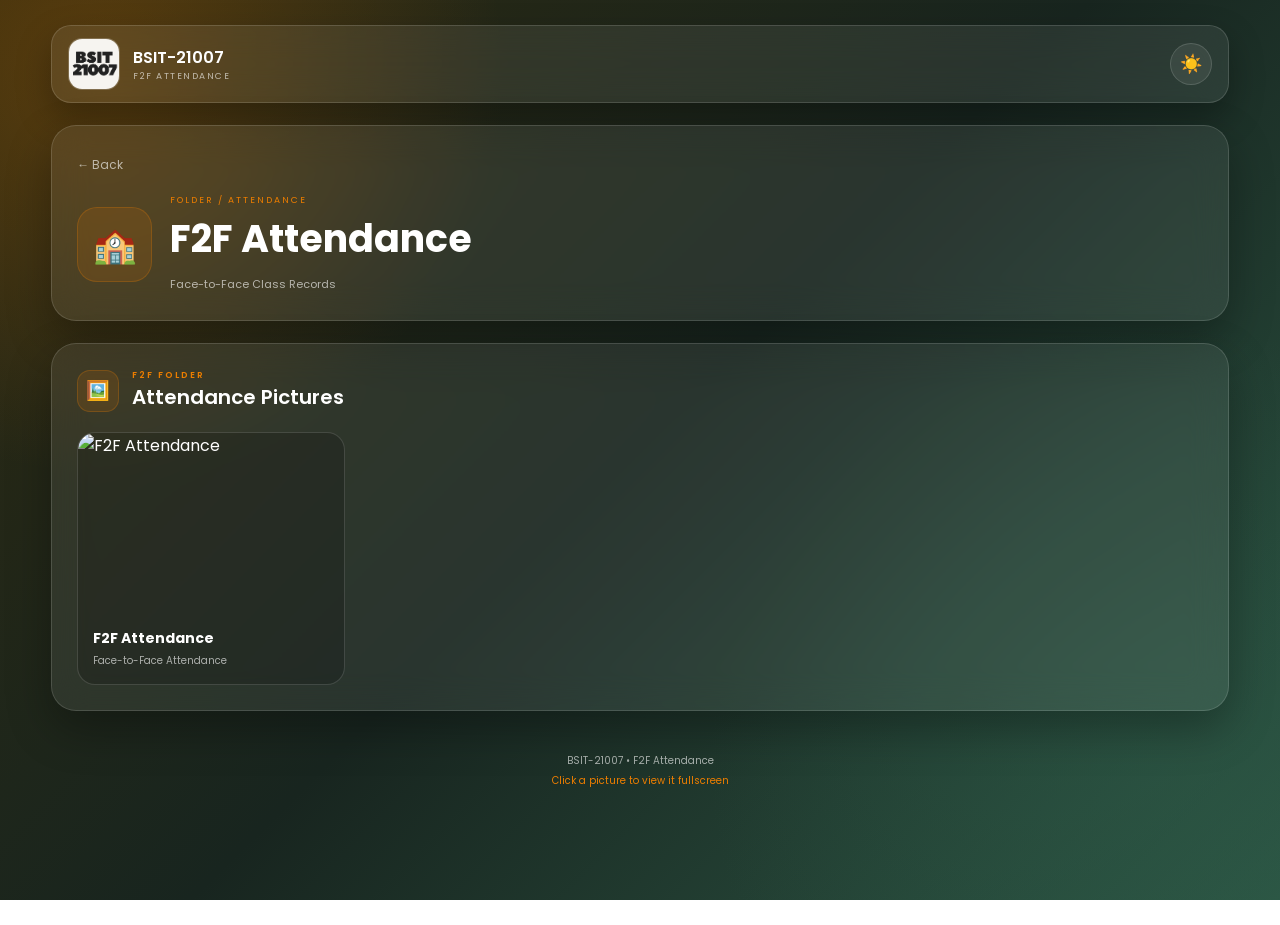
==== f2f.html @ c0df365b "Add files via upload" ====
<!DOCTYPE html>
<html lang="en">

<head>
    <meta charset="UTF-8">

    <meta name="viewport" content="width=device-width, initial-scale=1.0">

    <title>F2F Attendance | BSIT-21007</title>

    <link rel="stylesheet" href="style.css">

    <link
        rel="shortcut icon"
        href="images/BSIT.png"
        type="image/png"
    >
</head>

<body>

    <header class="navbar">

        <div class="nav-left">

            <div class="logo-box">
                <img
                    src="images/BSIT.png"
                    alt="BSIT Logo"
                >
            </div>

            <div class="brand">
                <h2>BSIT-21007</h2>
                <p>F2F ATTENDANCE</p>
            </div>

        </div>

        <button
            id="themeToggle"
            class="theme-btn"
            title="Toggle Dark / Light Mode"
        >
            <span id="themeIcon">☀️</span>
        </button>

    </header>


    <main class="container">

        <section class="page-header glass">

            <a href="index.html" class="back-button">
                ← Back
            </a>

            <div class="page-title">

                <div class="large-folder-icon">
                    🏫
                </div>

                <div>
                    <p>FOLDER / ATTENDANCE</p>

                    <h1>F2F Attendance</h1>

                    <span>
                        Face-to-Face Class Records
                    </span>
                </div>

            </div>

        </section>


        <section class="glass section">

            <div class="section-heading">

                <div class="section-icon">
                    🖼️
                </div>

                <div>
                    <p>F2F FOLDER</p>
                    <h2>Attendance Pictures</h2>
                </div>

            </div>


            <div class="attendance-grid">


                <!-- 📸 UPLOAD/ADD F2F PICTURE HERE -->

                <div class="attendance-card">

                    <img
                        src="f2f/f2fatt.jpg"
                        alt="F2F Attendance"
                        class="clickable-image"
                    >

                    <div class="attendance-info">

                        <h3>F2F Attendance</h3>

                        <p>
                            Face-to-Face Attendance
                        </p>

                    </div>

                </div>


                <!-- 📸 COPY THE BLOCK ABOVE TO ADD ANOTHER F2F PICTURE -->


            </div>

        </section>


        <footer>

            <p>
                BSIT-21007 • F2F Attendance
            </p>

            <span>
                Click a picture to view it fullscreen
            </span>

        </footer>

    </main>


    <div id="imageViewer" class="image-viewer">

        <button
            id="closeViewer"
            class="close-viewer"
        >
            ✕
        </button>

        <img
            id="fullImage"
            src=""
            alt="Full Screen Image"
        >

    </div>


    <script src="script.js"></script>

</body>

</html>
---- style.css ----
@import url(
    'https://fonts.googleapis.com/css2?family=Poppins:wght@300;400;500;600;700&display=swap'
);


/* =====================================================
   RESET
   ===================================================== */

* {

    margin: 0;

    padding: 0;

    box-sizing: border-box;

}


/* =====================================================
   DARK MODE
   THIS IS THE DEFAULT
   ===================================================== */

:root {

    --bg-1: #2E2910;

    --bg-2: #18251F;

    --bg-3: #2C5745;

    --orange: #EB7D00;

    --cream: #EBE3A7;

    --text: #ffffff;

    --muted: rgba(255,255,255,0.62);

    --glass: rgba(255,255,255,0.075);

    --glass-hover: rgba(255,255,255,0.12);

    --border: rgba(255,255,255,0.14);

    --shadow: rgba(0,0,0,0.30);

}


/* =====================================================
   LIGHT MODE
   ===================================================== */

body.light {

    --bg-1: #EBE3A7;

    --bg-2: #F6F1D0;

    --bg-3: #D8E6DE;

    --text: #2E2910;

    --muted: rgba(46,41,16,0.62);

    --glass: rgba(255,255,255,0.42);

    --glass-hover: rgba(255,255,255,0.62);

    --border: rgba(46,41,16,0.12);

    --shadow: rgba(46,41,16,0.15);

}


/* =====================================================
   BODY
   ===================================================== */

body {

    min-height: 100vh;

    font-family: 'Poppins', sans-serif;

    color: var(--text);

    background:

        radial-gradient(
            circle at 8% 8%,
            rgba(235,125,0,0.24),
            transparent 28%
        ),

        radial-gradient(
            circle at 90% 85%,
            rgba(44,87,69,0.45),
            transparent 32%
        ),

        linear-gradient(
            135deg,
            var(--bg-1),
            var(--bg-2),
            var(--bg-3)
        );

    background-attachment: fixed;

    transition:
        color 0.3s ease;

}


/* =====================================================
   NAVBAR
   ===================================================== */

.navbar {

    width: 92%;

    max-width: 1200px;

    margin: 25px auto 0;

    padding: 12px 16px;

    display: flex;

    justify-content: space-between;

    align-items: center;

    background: var(--glass);

    backdrop-filter: blur(18px);

    -webkit-backdrop-filter: blur(18px);

    border: 1px solid var(--border);

    border-radius: 20px;

    box-shadow:
        0 15px 35px var(--shadow);

}


.nav-left {

    display: flex;

    align-items: center;

    gap: 13px;

}


/* =====================================================
   LOGO
   ===================================================== */

.logo-box {

    width: 52px;

    height: 52px;

    overflow: hidden;

    border-radius: 14px;

    border: 1px solid var(--border);

    background: rgba(255,255,255,0.08);

}


.logo-box img {

    width: 100%;

    height: 100%;

    display: block;

    object-fit: cover;

}


/* =====================================================
   BRAND
   ===================================================== */

.brand h2 {

    font-size: 16px;

    font-weight: 600;

}


.brand p {

    font-size: 9px;

    color: var(--muted);

    letter-spacing: 1.5px;

}


/* =====================================================
   THEME BUTTON
   ===================================================== */

.theme-btn {

    width: 42px;

    height: 42px;

    border: 1px solid var(--border);

    border-radius: 50%;

    background: var(--glass);

    color: var(--text);

    cursor: pointer;

    font-size: 18px;

    transition: 0.25s;

}


.theme-btn:hover {

    transform: rotate(20deg) scale(1.05);

    background: var(--glass-hover);

}


/* =====================================================
   MAIN CONTAINER
   ===================================================== */

.container {

    width: 92%;

    max-width: 1200px;

    margin: auto;

    padding: 22px 0 35px;

}


/* =====================================================
   GLASS
   ===================================================== */

.glass {

    background: var(--glass);

    backdrop-filter: blur(18px);

    -webkit-backdrop-filter: blur(18px);

    border: 1px solid var(--border);

    box-shadow:
        0 18px 45px var(--shadow);

}


/* =====================================================
   HERO
   ===================================================== */

.hero {

    min-height: 220px;

    padding: 35px;

    border-radius: 28px;

    display: flex;

    align-items: center;

    justify-content: space-between;

    gap: 25px;

    margin-bottom: 22px;

}


.eyebrow {

    color: var(--orange);

    font-size: 10px;

    font-weight: 600;

    letter-spacing: 3px;

    margin-bottom: 10px;

}


.hero h1 {

    font-size: clamp(
        32px,
        6vw,
        55px
    );

    line-height: 1.05;

    font-weight: 700;

}


.hero h1 span {

    display: block;

    color: var(--cream);

}


.hero-description {

    max-width: 650px;

    margin-top: 18px;

    color: var(--muted);

    font-size: 13px;

    line-height: 1.8;

}


.hero-icon {

    width: 100px;

    height: 100px;

    flex-shrink: 0;

    display: flex;

    align-items: center;

    justify-content: center;

    font-size: 48px;

    border-radius: 28px;

    background:
        rgba(235,125,0,0.12);

    border:
        1px solid rgba(235,125,0,0.25);

}


/* =====================================================
   SECTIONS
   ===================================================== */

.section {

    padding: 25px;

    border-radius: 25px;

    margin-bottom: 22px;

}


/* =====================================================
   SECTION HEADING
   ===================================================== */

.section-heading {

    display: flex;

    align-items: center;

    gap: 13px;

    margin-bottom: 20px;

}


.section-heading > div:last-child p {

    color: var(--orange);

    font-size: 9px;

    font-weight: 600;

    letter-spacing: 2px;

}


.section-heading h2 {

    font-size: 20px;

    font-weight: 600;

}


.section-icon {

    width: 42px;

    height: 42px;

    flex-shrink: 0;

    display: flex;

    align-items: center;

    justify-content: center;

    border-radius: 13px;

    background:
        rgba(235,125,0,0.13);

    border:
        1px solid rgba(235,125,0,0.25);

    font-size: 19px;

}


/* =====================================================
   ANNOUNCEMENTS
   ===================================================== */

.announcement-grid {

    display: grid;

    grid-template-columns:
        repeat(2, 1fr);

    gap: 18px;

}


.announcement-card {

    padding: 18px;

    border-radius: 18px;

    background:
        rgba(0,0,0,0.16);

    border:
        1px solid var(--border);

    transition: 0.3s;

}


body.light .announcement-card {

    background:
        rgba(255,255,255,0.35);

}


.announcement-card:hover {

    transform: translateY(-4px);

    background: var(--glass-hover);

}


.post-header {

    display: flex;

    align-items: center;

    gap: 12px;

    margin-bottom: 14px;

}


.post-header img {

    width: 45px;

    height: 45px;

    object-fit: cover;

    border-radius: 50%;

    border: 2px solid var(--orange);

}


.post-header h3 {

    font-size: 14px;

}


.post-header small {

    color: var(--muted);

    font-size: 9px;

}


.announcement-card > p {

    color: var(--muted);

    font-size: 12px;

    line-height: 1.8;

}


/* =====================================================
   FOLDER GRID
   ===================================================== */

.folder-grid {

    display: grid;

    grid-template-columns:
        repeat(2, 1fr);

    gap: 18px;

}


/* =====================================================
   FOLDER CARD
   ===================================================== */

.folder-card {

    display: flex;

    align-items: center;

    gap: 15px;

    padding: 20px;

    cursor: pointer;

    border-radius: 20px;

    background:
        rgba(0,0,0,0.15);

    border:
        1px solid var(--border);

    text-decoration: none;

    color: var(--text);

    transition:
        transform 0.25s,
        background 0.25s,
        border 0.25s;

}


body.light .folder-card {

    background:
        rgba(255,255,255,0.30);

}


.folder-card:hover {

    transform: translateY(-5px);

    background: var(--glass-hover);

    border-color:
        rgba(235,125,0,0.45);

}


.folder-icon {

    width: 60px;

    height: 60px;

    flex-shrink: 0;

    display: flex;

    align-items: center;

    justify-content: center;

    border-radius: 17px;

    font-size: 27px;

    background:
        rgba(235,125,0,0.13);

    border:
        1px solid rgba(235,125,0,0.2);

}


.folder-info {

    flex: 1;

}


.folder-info span {

    color: var(--orange);

    font-size: 8px;

    letter-spacing: 2px;

    font-weight: 600;

}


.folder-info h3 {

    font-size: 15px;

    margin: 3px 0;

}


.folder-info p {

    color: var(--muted);

    font-size: 10px;

}


.folder-arrow {

    color: var(--orange);

    font-size: 25px;

    transition: 0.25s;

}


.folder-card:hover .folder-arrow {

    transform: translateX(5px);

}


/* =====================================================
   CLASS INFORMATION
   ===================================================== */

.info-grid {

    display: grid;

    grid-template-columns:
        repeat(3, 1fr);

    gap: 15px;

}


.info-card {

    display: flex;

    align-items: center;

    gap: 13px;

    padding: 17px;

    border-radius: 16px;

    background:
        rgba(0,0,0,0.15);

    border:
        1px solid var(--border);

}


body.light .info-card {

    background:
        rgba(255,255,255,0.3);

}


.info-icon {

    width: 42px;

    height: 42px;

    display: flex;

    align-items: center;

    justify-content: center;

    border-radius: 12px;

    background:
        rgba(235,125,0,0.12);

    font-size: 20px;

}


.info-card small {

    color: var(--muted);

    font-size: 8px;

    letter-spacing: 1px;

}


.info-card h3 {

    font-size: 12px;

    margin-top: 3px;

}


/* =====================================================
   PAGE HEADER
   ===================================================== */

.page-header {

    padding: 25px;

    border-radius: 25px;

    margin-bottom: 22px;

}


.back-button {

    display: inline-block;

    color: var(--muted);

    text-decoration: none;

    font-size: 12px;

    margin-bottom: 20px;

    transition: 0.25s;

}


.back-button:hover {

    color: var(--orange);

    transform: translateX(-3px);

}


.page-title {

    display: flex;

    align-items: center;

    gap: 18px;

}


.large-folder-icon {

    width: 75px;

    height: 75px;

    display: flex;

    align-items: center;

    justify-content: center;

    flex-shrink: 0;

    border-radius: 20px;

    background:
        rgba(235,125,0,0.13);

    border:
        1px solid rgba(235,125,0,0.25);

    font-size: 35px;

}


.page-title p {

    color: var(--orange);

    font-size: 9px;

    letter-spacing: 2px;

}


.page-title h1 {

    font-size: clamp(
        25px,
        5vw,
        38px
    );

    margin: 3px 0;

}


.page-title span {

    color: var(--muted);

    font-size: 11px;

}


/* =====================================================
   ATTENDANCE GRID
   ===================================================== */

.attendance-grid {

    display: grid;

    grid-template-columns:
        repeat(auto-fill, minmax(220px, 1fr));

    gap: 18px;

}


/* =====================================================
   ATTENDANCE CARD
   ===================================================== */

.attendance-card {

    overflow: hidden;

    border-radius: 18px;

    background:
        rgba(0,0,0,0.16);

    border:
        1px solid var(--border);

    transition: 0.3s;

}


body.light .attendance-card {

    background:
        rgba(255,255,255,0.32);

}


.attendance-card:hover {

    transform: translateY(-5px);

    border-color:
        rgba(235,125,0,0.45);

}


/* =====================================================
   ATTENDANCE IMAGE
   ===================================================== */

.attendance-card > img {

    width: 100%;

    height: 180px;

    display: block;

    object-fit: cover;

    cursor: pointer;

    transition: 0.35s;

}


.attendance-card:hover > img {

    transform: scale(1.03);

}


/* =====================================================
   ATTENDANCE INFO
   ===================================================== */

.attendance-info {

    padding: 15px;

}


.attendance-info h3 {

    font-size: 14px;

    margin-bottom: 4px;

}


.attendance-info p {

    color: var(--muted);

    font-size: 10px;

}


/* =====================================================
   FULLSCREEN IMAGE VIEWER
   ===================================================== */

.image-viewer {

    position: fixed;

    inset: 0;

    z-index: 9999;

    display: none;

    align-items: center;

    justify-content: center;

    padding: 30px;

    background:
        rgba(0,0,0,0.92);

    backdrop-filter: blur(10px);

}


.image-viewer.show {

    display: flex;

}


.image-viewer img {

    max-width: 95vw;

    max-height: 90vh;

    object-fit: contain;

    border-radius: 10px;

    box-shadow:
        0 20px 70px rgba(0,0,0,0.7);

    animation: imageOpen 0.25s ease;

}


@keyframes imageOpen {

    from {

        opacity: 0;

        transform: scale(0.92);

    }

    to {

        opacity: 1;

        transform: scale(1);

    }

}


/* CLOSE BUTTON */

.close-viewer {

    position: absolute;

    top: 20px;

    right: 25px;

    width: 45px;

    height: 45px;

    border: 1px solid rgba(255,255,255,0.25);

    border-radius: 50%;

    background:
        rgba(255,255,255,0.1);

    color: white;

    font-size: 20px;

    cursor: pointer;

    transition: 0.25s;

}


.close-viewer:hover {

    background: var(--orange);

    transform: rotate(90deg);

}


/* =====================================================
   FOOTER
   ===================================================== */

footer {

    text-align: center;

    padding: 20px;

    color: var(--muted);

    font-size: 10px;

}


footer span {

    display: block;

    margin-top: 4px;

    color: var(--orange);

}


/* =====================================================
   MOBILE
   ===================================================== */

@media (max-width: 800px) {

    .folder-grid {

        grid-template-columns: 1fr;

    }

    .info-grid {

        grid-template-columns: 1fr;

    }

    .announcement-grid {

        grid-template-columns: 1fr;

    }

}


@media (max-width: 550px) {

    .navbar {

        width: 94%;

        margin-top: 12px;

    }

    .container {

        width: 94%;

        padding-top: 15px;

    }

    .hero {

        flex-direction: column;

        align-items: flex-start;

        padding: 25px;

    }

    .hero-icon {

        display: none;

    }

    .hero h1 {

        font-size: 32px;

    }

    .section {

        padding: 18px;

    }

    .page-header {

        padding: 20px;

    }

    .page-title {

        align-items: flex-start;

    }

    .large-folder-icon {

        width: 60px;

        height: 60px;

        font-size: 28px;

    }

    .attendance-grid {

        grid-template-columns: 1fr;

    }

}
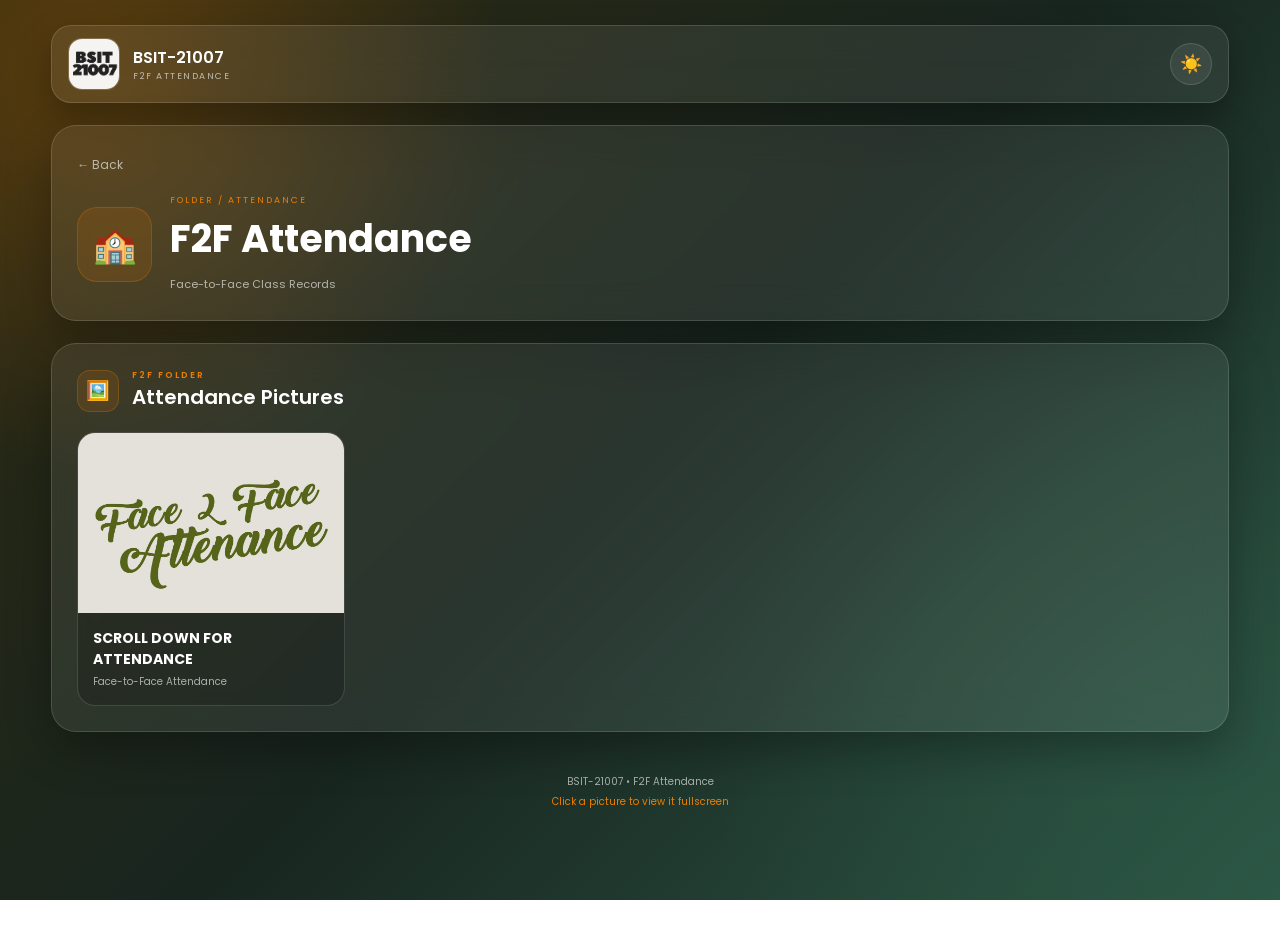
==== commit 5bb6b353: "Add files via upload" ====
--- a/f2f.html
+++ b/f2f.html
@@ -101,14 +101,14 @@
                 <div class="attendance-card">
 
                     <img
-                        src="f2f/f2fatt.jpg"
+                        src="f2f/FF.png"
                         alt="F2F Attendance"
                         class="clickable-image"
                     >
 
                     <div class="attendance-info">
 
-                        <h3>F2F Attendance</h3>
+                        <h3>SCROLL DOWN FOR ATTENDANCE</h3>
 
                         <p>
                             Face-to-Face Attendance
